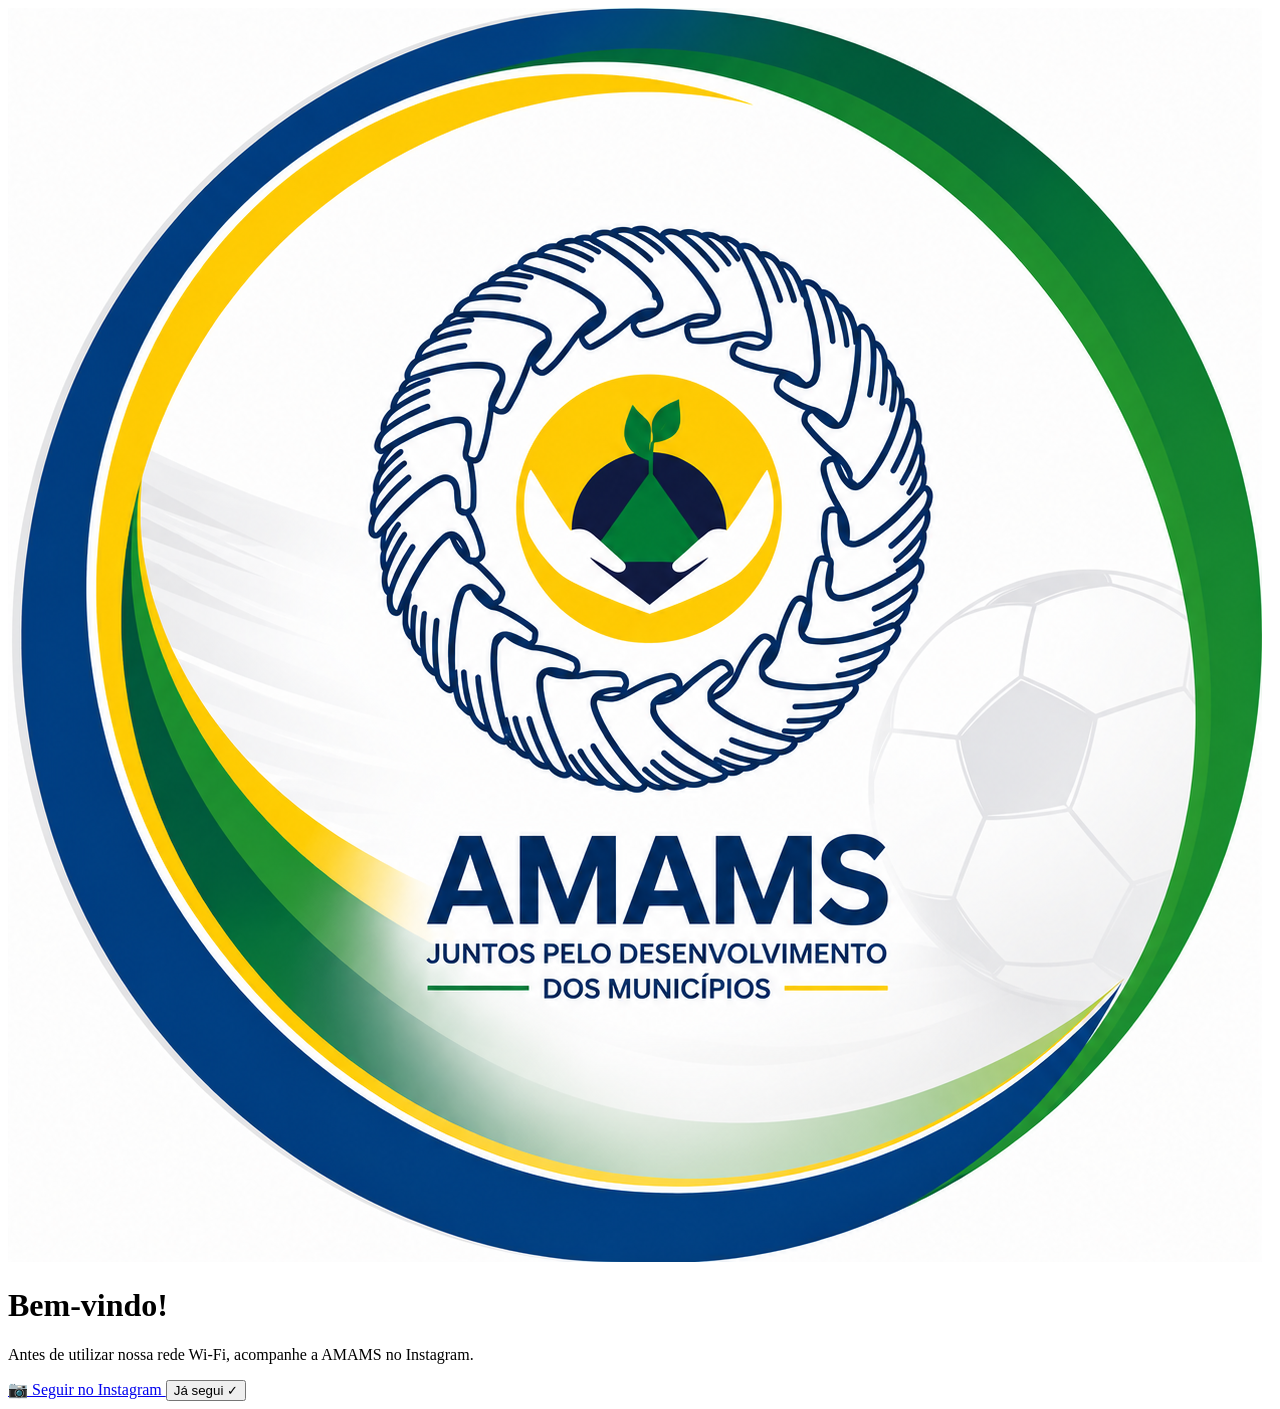
==== index.html @ e618b390 "Rename intex.html to index.html" ====
<!DOCTYPE html>
<html lang="pt-BR">

<head>
    <meta charset="UTF-8">
    <meta name="viewport" content="width=device-width, initial-scale=1.0">
    <title>Wi-Fi AMAMS</title>

    <link rel="stylesheet" href="estilo.css">

    <link rel="preconnect" href="https://fonts.googleapis.com">
    <link href="https://fonts.googleapis.com/css2?family=Poppins:wght@300;400;600;700&display=swap" rel="stylesheet">
</head>

<body>

<div class="container">

    <img src="icone AMAMS.png" class="logo">

    <!-- PRIMEIRA TELA -->
    <div id="inicio">

        <h1>Bem-vindo!</h1>

        <p id="texto">
            Antes de utilizar nossa rede Wi-Fi,
            acompanhe a AMAMS no Instagram.
        </p>

        <a
        href="https://www.instagram.com/amams.mg"
        target="_blank"
        class="instagram">

            📷 Seguir no Instagram

        </a>

        <button id="continuar">

            Já segui ✓

        </button>

    </div>

    <!-- TELA DE CARREGAMENTO -->

    <div id="loading">

        <h2>Preparando seu acesso...</h2>

        <p>
            Aguarde alguns segundos.
        </p>

        <div class="barra">

            <div class="progresso"></div>

        </div>

        <span id="contador">
            5 segundos...
        </span>

    </div>

    <!-- TELA DO WIFI -->

    <div id="wifi">

        <h2> Tudo pronto!</h2>

        <p>
            Agora conecte-se ao Wi-Fi da AMAMS.
        </p>

        <img src="qr_wifi.png" class="qrcode">

        <div class="rede">

            <strong>📶 Rede</strong>

            <span>Visitantes Amams</span>

        </div>

        <p class="aberta">

            Rede aberta (sem senha)

        </p>

        <p style="margin-top:20px; color:#777;">

            Caso o QR Code não funcione,
            conecte-se manualmente à rede
            <b>Visitantes Amams</b>.

        </p>

    </div>

</div>

<script src="script.js"></script>

</body>

</html>
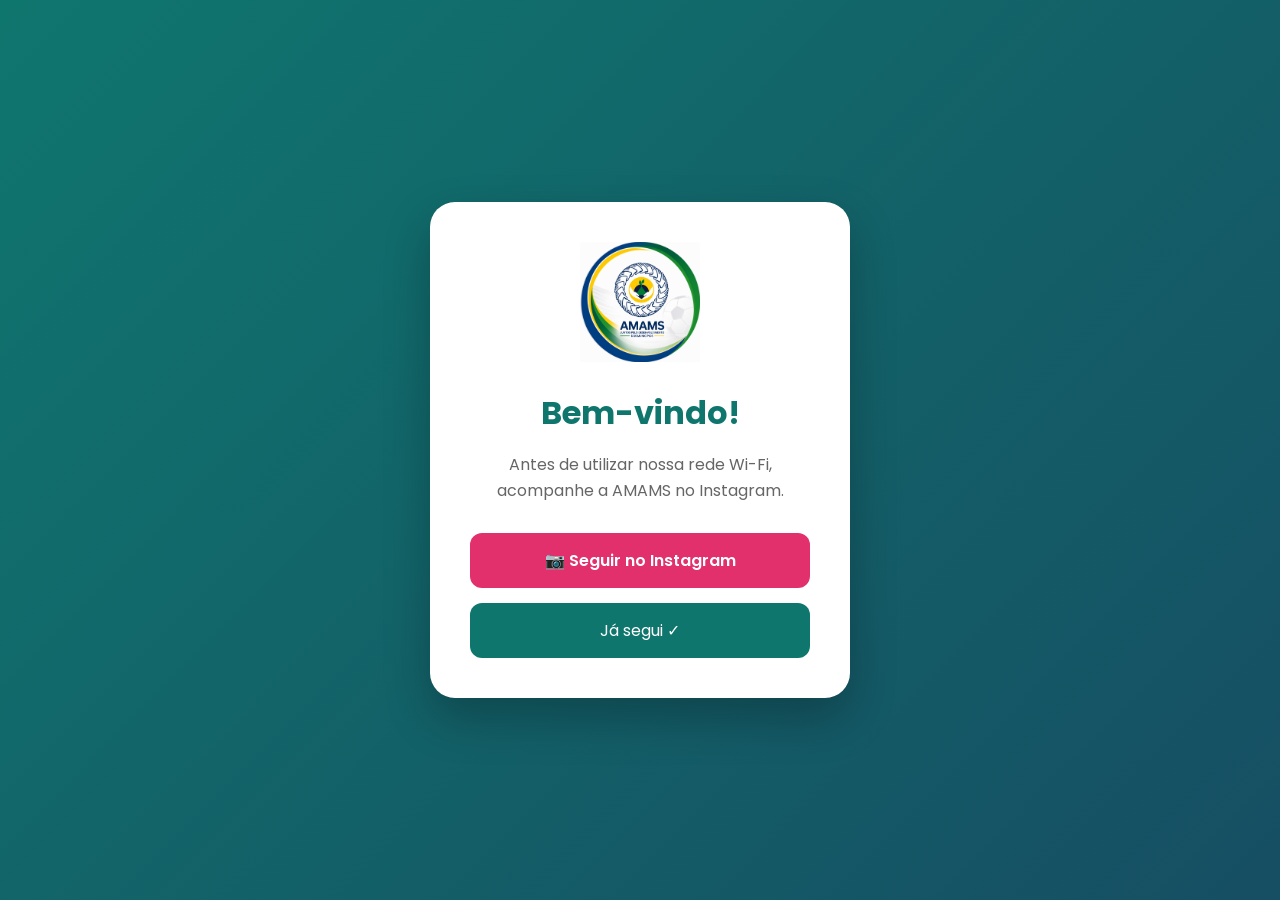
==== commit 94d346e3: "Update index.html" ====
--- a/index.html
+++ b/index.html
@@ -6,7 +6,7 @@
     <meta name="viewport" content="width=device-width, initial-scale=1.0">
     <title>Wi-Fi AMAMS</title>
 
-    <link rel="stylesheet" href="estilo.css">
+    <link rel="stylesheet" href="style.css">
 
     <link rel="preconnect" href="https://fonts.googleapis.com">
     <link href="https://fonts.googleapis.com/css2?family=Poppins:wght@300;400;600;700&display=swap" rel="stylesheet">
--- a/style.css
+++ b/style.css
@@ -0,0 +1,208 @@
+*{
+margin:0;
+padding:0;
+box-sizing:border-box;
+font-family:Poppins,sans-serif;
+}
+
+body{
+
+background:linear-gradient(135deg,#0f766e,#164e63);
+
+height:100vh;
+
+display:flex;
+
+justify-content:center;
+
+align-items:center;
+
+padding:20px;
+
+}
+
+.container{
+
+background:white;
+
+width:420px;
+
+max-width:100%;
+
+border-radius:25px;
+
+padding:40px;
+
+text-align:center;
+
+box-shadow:0 20px 45px rgba(0,0,0,.25);
+
+animation:fade .8s;
+
+}
+
+.logo{
+
+width:120px;
+
+margin-bottom:20px;
+
+}
+
+h1{
+
+color:#0f766e;
+
+margin-bottom:15px;
+
+}
+
+h2{
+
+color:#0f766e;
+
+margin-bottom:20px;
+
+}
+
+p{
+
+color:#666;
+
+line-height:1.6;
+
+}
+
+.instagram{
+
+display:block;
+
+margin-top:30px;
+
+padding:15px;
+
+background:#E1306C;
+
+color:white;
+
+text-decoration:none;
+
+border-radius:12px;
+
+font-weight:600;
+
+transition:.3s;
+
+}
+
+.instagram:hover{
+
+transform:scale(1.03);
+
+}
+
+button{
+
+margin-top:15px;
+
+width:100%;
+
+padding:15px;
+
+border:none;
+
+background:#0f766e;
+
+color:white;
+
+font-size:16px;
+
+border-radius:12px;
+
+cursor:pointer;
+
+transition:.3s;
+
+}
+
+button:hover{
+
+transform:scale(1.03);
+
+}
+
+#wifi{
+
+display:none;
+
+margin-top:30px;
+
+animation:fade .5s;
+
+}
+
+.qrcode{
+
+width:220px;
+
+margin:20px auto;
+
+display:block;
+
+border-radius:15px;
+
+}
+
+.rede{
+
+background:#f2f2f2;
+
+padding:15px;
+
+border-radius:10px;
+
+margin-top:20px;
+
+}
+
+.rede span{
+
+display:block;
+
+margin-top:5px;
+
+font-size:20px;
+
+font-weight:600;
+
+color:#0f766e;
+
+}
+
+.aberta{
+
+margin-top:15px;
+
+font-weight:600;
+
+}
+
+@keyframes fade{
+
+from{
+
+opacity:0;
+
+transform:translateY(20px);
+
+}
+
+to{
+
+opacity:1;
+
+transform:none;
+
+}
+
+}
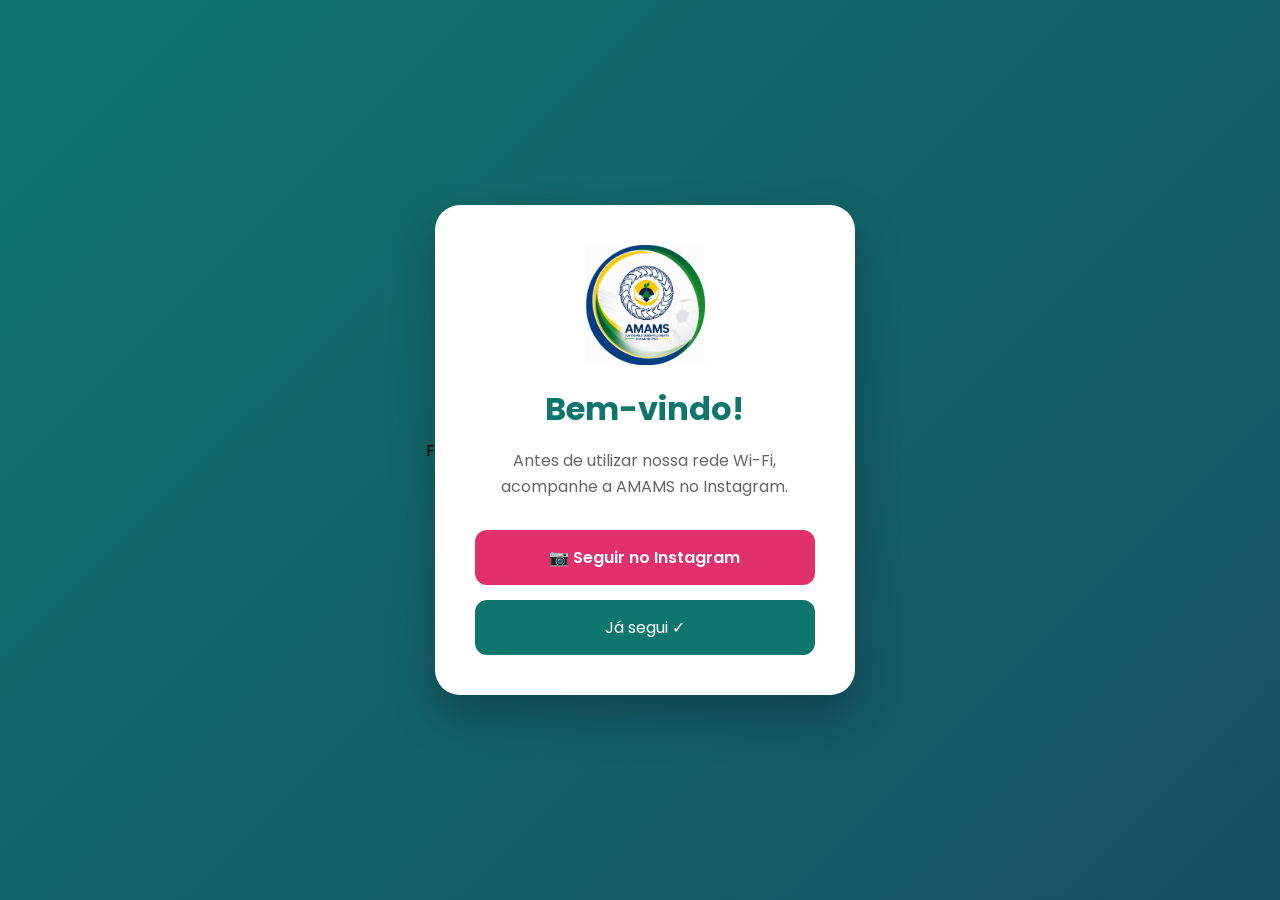
==== commit efad4fdf: "Update index.html" ====
--- a/index.html
+++ b/index.html
@@ -1,4 +1,4 @@
-<!DOCTYPE html>
+F<!DOCTYPE html>
 <html lang="pt-BR">
 
 <head>
@@ -77,7 +77,7 @@
             Agora conecte-se ao Wi-Fi da AMAMS.
         </p>
 
-        <img src="qr_wifi.png" class="qrcode">
+        <img src="qr_wifi" class="qrcode">
 
         <div class="rede">
 
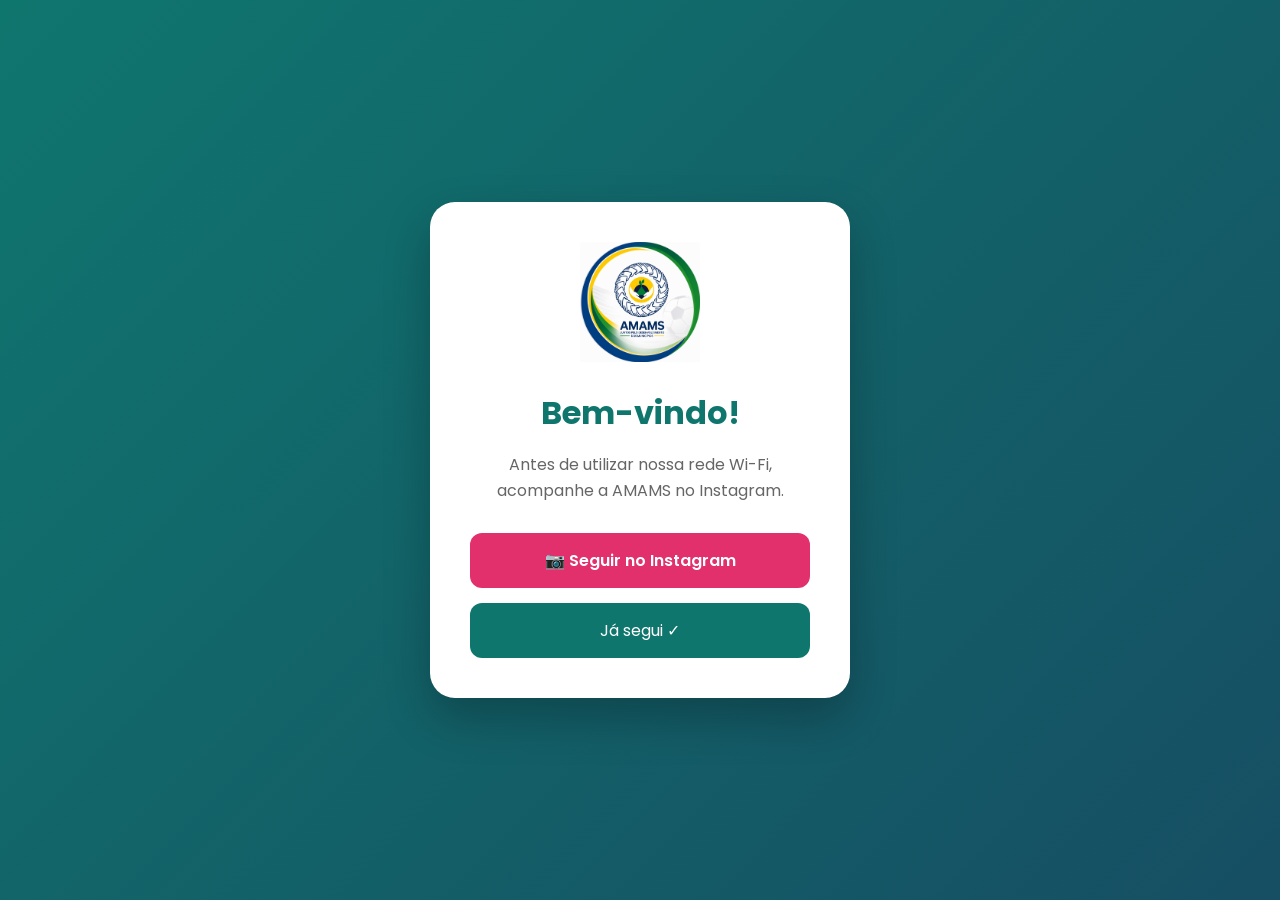
==== commit a476606b: "Update index.html" ====
--- a/index.html
+++ b/index.html
@@ -1,4 +1,4 @@
-F<!DOCTYPE html>
+<!DOCTYPE html>
 <html lang="pt-BR">
 
 <head>
